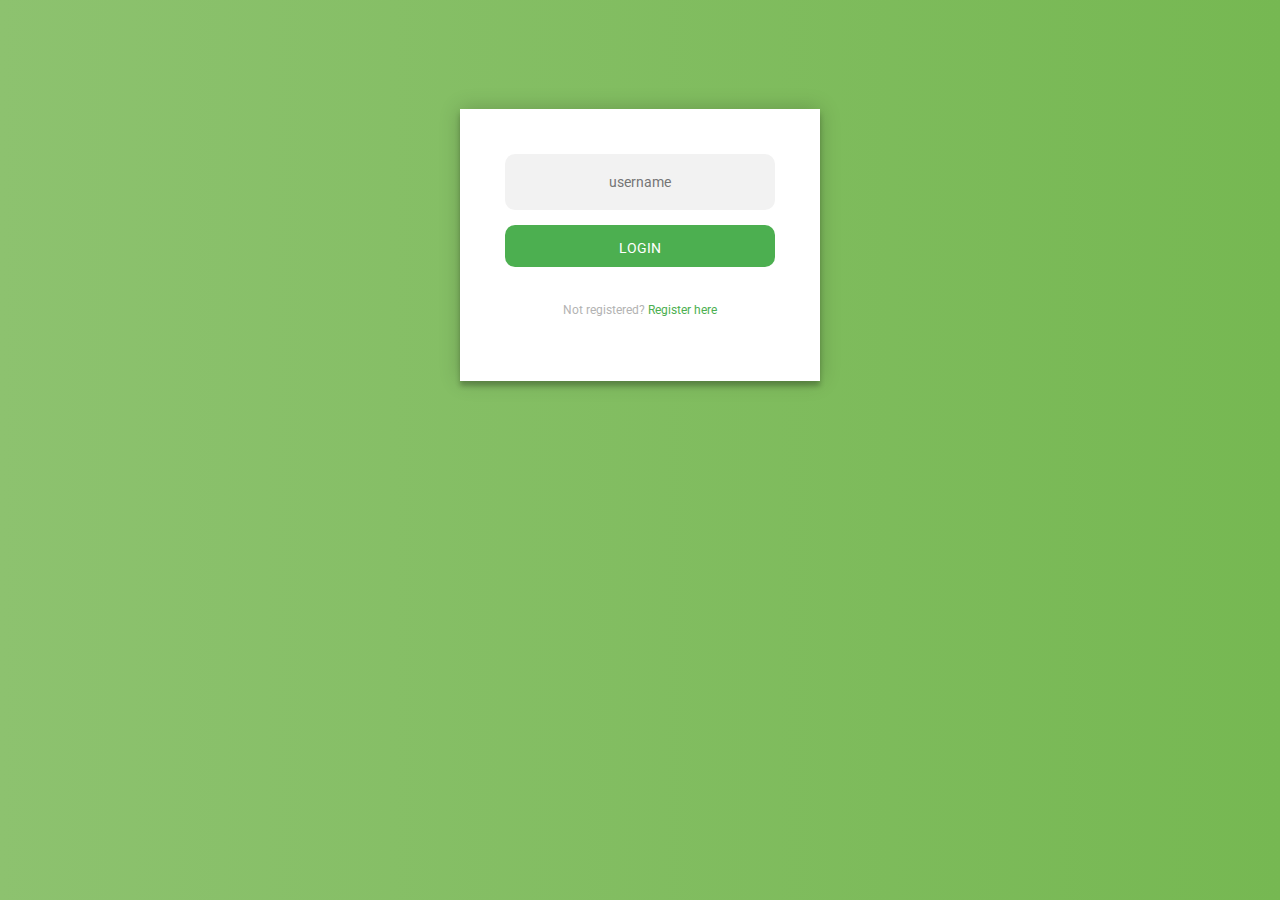
==== login.html @ 9a64bda1 "commit(Register n login html n css)" ====
<html>

<head>
    <title>SignUp Form</title>
    <meta name="viewport" content="width=device-width, initial-scale=1">
    <meta http-equiv="Content-Type" content="text/html; charset=utf-8" />

    <link href="css/style.css" rel="stylesheet" type="text/css" media="all" />
    <link href="css/logRegist.css" rel="stylesheet" type="text/css" media="all" />
    <link href="//fonts.googleapis.com/css?family=Roboto:300,300i,400,400i,700,700i" rel="stylesheet">

    <script defer src="/js/logic.js"></script>
    <script src="https://ajax.googleapis.com/ajax/libs/jquery/3.4.1/jquery.min.js"></script>
    <script>
        $(document).ready(function () {
            $('.message a').click(function () {
                $('form').animate({ height: "toggle", opacity: "toggle" }, "slow");
            });
        });
    </script>
</head>

<body>
    <div class="login-page">
        <div class="form">
            <form class="register-form">
                <input type="text" placeholder="name" id="playerName" />
                <button  onclick="addPlayerName()">create</button>
                <p class="message">Already registered? <a href="#">Sign In</a></p>
            </form>
            <form class="login-form">
                <input type="text" placeholder="username" id="loginUser"/>
                
                <button>login</button>
                <p class="message">Not registered? <a href="#">Register here</a></p>
            </form>
        </div>
    </div>
</body>

</html>
---- css/style.css ----
body{
    font-size: 1.2em;
    font-family: 'Sen', sans-serif;
    background-image: url('../img/bot-back.jpg');
    
}
#container{
    max-width: 80%;
    margin: 0 auto;
    text-align: center;
    border-radius: 10px;
    padding: 10px;
    background-color: rgb(63, 151, 151);
    margin-top:62px;
}
.panel{
    max-width: 80%;
    margin: 20px auto;
    border-radius: 10px;
    padding: 10px;
    border: 1px solid white;

}
button{
    background: rgb(113, 196, 221);
    height: 3em;
    width: 80%;
    margin-bottom: 1.5em;
    color: white;
    font-size: 0.8em;
    opacity: 1;
    border:none;
    border-radius: 10px;
}
input{
    border-radius: 10px;
    width: 80%;
    height: 4em;
    text-align: center;
}

.activeButton{
    background: green;
}

#panelCont {
    display:flex;
    flex-wrap: wrap;
}
---- css/logRegist.css ----
@import url(https://fonts.googleapis.com/css?family=Roboto:300);

.login-page {
  width: 360px;
  padding: 8% 0 0;
  margin: auto;
}
.form {
  position: relative;
  z-index: 1;
  background: #FFFFFF;
  max-width: 360px;
  margin: 0 auto 100px;
  padding: 45px;
  text-align: center;
  box-shadow: 0 0 20px 0 rgba(0, 0, 0, 0.2), 0 5px 5px 0 rgba(0, 0, 0, 0.24);
}
.form input {
  font-family: "Roboto", sans-serif;
  outline: 0;
  background: #f2f2f2;
  width: 100%;
  border: 0;
  margin: 0 0 15px;
  padding: 15px;
  box-sizing: border-box;
  font-size: 14px;
}
.form button {
  font-family: "Roboto", sans-serif;
  text-transform: uppercase;
  outline: 0;
  background: #4CAF50;
  width: 100%;
  border: 0;
  padding: 15px;
  color: #FFFFFF;
  font-size: 14px;
  -webkit-transition: all 0.3 ease;
  transition: all 0.3 ease;
  cursor: pointer;
}
.form button:hover,.form button:active,.form button:focus {
  background: #43A047;
}
.form .message {
  margin: 15px 0 0;
  color: #b3b3b3;
  font-size: 12px;
}
.form .message a {
  color: #4CAF50;
  text-decoration: none;
}
.form .register-form {
  display: none;
}
.container {
  position: relative;
  z-index: 1;
  max-width: 300px;
  margin: 0 auto;
}
.container:before, .container:after {
  content: "";
  display: block;
  clear: both;
}
.container .info {
  margin: 50px auto;
  text-align: center;
}
.container .info h1 {
  margin: 0 0 15px;
  padding: 0;
  font-size: 36px;
  font-weight: 300;
  color: #1a1a1a;
}
.container .info span {
  color: #4d4d4d;
  font-size: 12px;
}
.container .info span a {
  color: #000000;
  text-decoration: none;
}
.container .info span .fa {
  color: #EF3B3A;
}
body {
  background: #76b852; /* fallback for old browsers */
  background: -webkit-linear-gradient(right, #76b852, #8DC26F);
  background: -moz-linear-gradient(right, #76b852, #8DC26F);
  background: -o-linear-gradient(right, #76b852, #8DC26F);
  background: linear-gradient(to left, #76b852, #8DC26F);
  font-family: "Roboto", sans-serif;
  
}
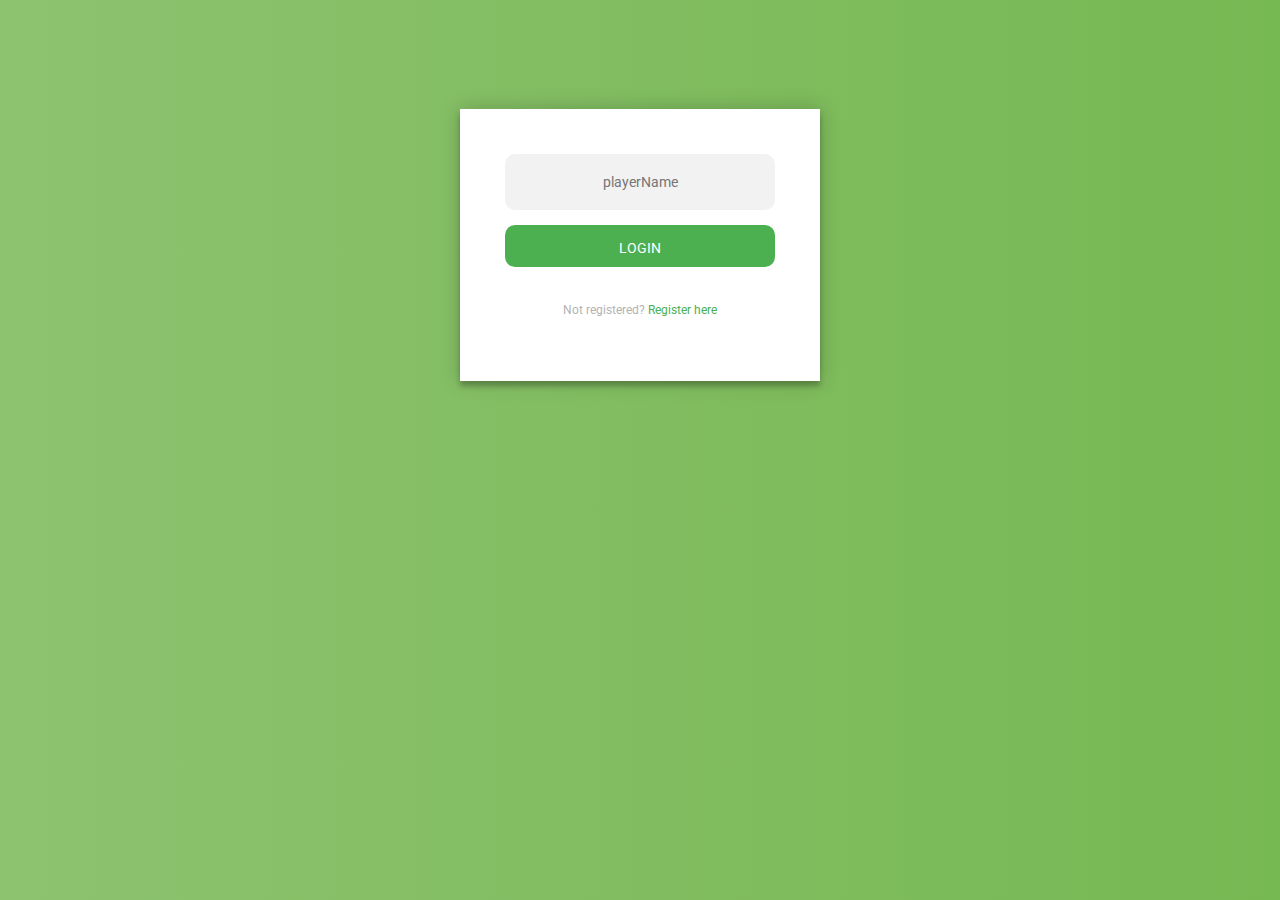
==== commit af531f29: "fix bug" ====
--- a/login.html
+++ b/login.html
@@ -12,9 +12,12 @@
     <script defer src="/js/logic.js"></script>
     <script src="https://ajax.googleapis.com/ajax/libs/jquery/3.4.1/jquery.min.js"></script>
     <script>
-        $(document).ready(function () {
-            $('.message a').click(function () {
-                $('form').animate({ height: "toggle", opacity: "toggle" }, "slow");
+        $(document).ready(function() {
+            $('.message a').click(function() {
+                $('form').animate({
+                    height: "toggle",
+                    opacity: "toggle"
+                }, "slow");
             });
         });
     </script>
@@ -24,13 +27,14 @@
     <div class="login-page">
         <div class="form">
             <form class="register-form">
-                <input type="text" placeholder="name" id="playerName" />
-                <button  onclick="addPlayerName()">create</button>
+
+                <input type="text" placeholder="playerName" id="playerName" />
+                <button onclick="addPlayerName()">Register</button>
                 <p class="message">Already registered? <a href="#">Sign In</a></p>
             </form>
             <form class="login-form">
-                <input type="text" placeholder="username" id="loginUser"/>
-                
+                <input type="text" placeholder="playerName" id="loginUser" />
+
                 <button>login</button>
                 <p class="message">Not registered? <a href="#">Register here</a></p>
             </form>
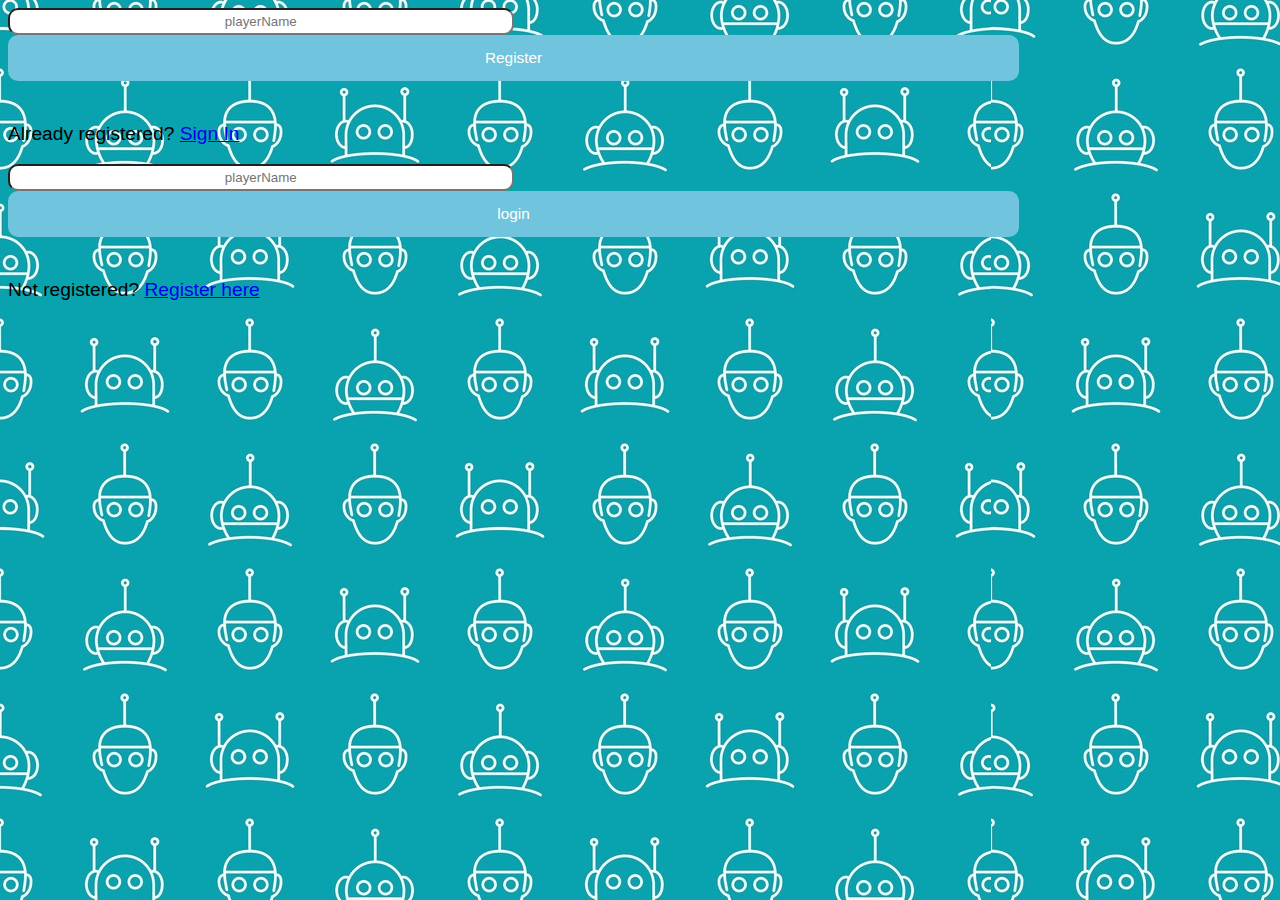
==== commit 42c7c9e3: "kjsdksfj" ====
--- a/login.html
+++ b/login.html
@@ -5,11 +5,11 @@
     <meta name="viewport" content="width=device-width, initial-scale=1">
     <meta http-equiv="Content-Type" content="text/html; charset=utf-8" />
 
-    <link href="css/style.css" rel="stylesheet" type="text/css" media="all" />
-    <link href="css/logRegist.css" rel="stylesheet" type="text/css" media="all" />
+    <!--<link href="./css/style.css" rel="stylesheet" type="text/css" media="all" />-->
+    <link href="./css/login.css" rel="stylesheet" type="text/css" media="all" />
     <link href="//fonts.googleapis.com/css?family=Roboto:300,300i,400,400i,700,700i" rel="stylesheet">
 
-    <script defer src="/js/logic.js"></script>
+    <script defer src="./js/logic.js"></script>
     <script src="https://ajax.googleapis.com/ajax/libs/jquery/3.4.1/jquery.min.js"></script>
     <script>
         $(document).ready(function() {
--- a/css/login.css
+++ b/css/login.css
@@ -0,0 +1,111 @@
+body {
+    font-size: 1.2em;
+    font-family: 'Sen', sans-serif;
+    background-image: url('../img/bot-back.jpg');
+}
+
+#container {
+    max-width: 80%;
+    margin: 0 auto;
+    text-align: center;
+    border-radius: 10px;
+    padding: 10px;
+    background-color: rgb(63, 151, 151);
+    margin-top: 62px;
+}
+
+.panel {
+    max-width: 80%;
+    margin: 20px auto;
+    border-radius: 10px;
+    padding: 10px;
+    border: 1px solid white;
+}
+
+button {
+    background: rgb(113, 196, 221);
+    height: 3em;
+    width: 80%;
+    margin-bottom: 1.5em;
+    color: white;
+    font-size: 0.8em;
+    opacity: 1;
+    border: none;
+    border-radius: 10px;
+}
+
+input {
+    border-radius: 10px;
+    width: 40%;
+    height: 2em;
+    text-align: center;
+}
+
+.activeButton {
+    background: green;
+}
+
+#panelCont {
+    display: flex;
+    flex-wrap: wrap;
+}
+
+.register {
+    width: 30%;
+    margin: 50px auto 0;
+    text-align: center;
+}
+
+form {
+    margin: 0 auto;
+}
+
+.input-group {
+    margin: 10px 0 10px 0;
+}
+
+.input-group label {
+    display: block;
+    text-align: left;
+    margin: 3px;
+}
+
+.input-group input {
+    height: 30px;
+    width: 90%;
+    padding: 5px 10px;
+    font-size: 16px;
+    border-radius: 5px;
+    -webkit-border-radius: 5px;
+    -moz-border-radius: 5px;
+    -ms-border-radius: 5px;
+    -o-border-radius: 5px;
+}
+
+.btn {
+    padding: 10px;
+    font-size: 15px;
+}
+
+.errors {
+    width: 92%;
+    margin: 0 auto;
+    padding: 10px;
+    border: 1px solid #a94442;
+    color: #a94442;
+    background: #f2dede;
+    border-radius: 5px;
+    -webkit-border-radius: 5px;
+    -moz-border-radius: 5px;
+    -ms-border-radius: 5px;
+    -o-border-radius: 5px;
+    text-align: center;
+}
+
+.logout {
+    color: white;
+    background: #71c4dd;
+    border-radius: 10px;
+    padding: 10px;
+    text-decoration: none;
+}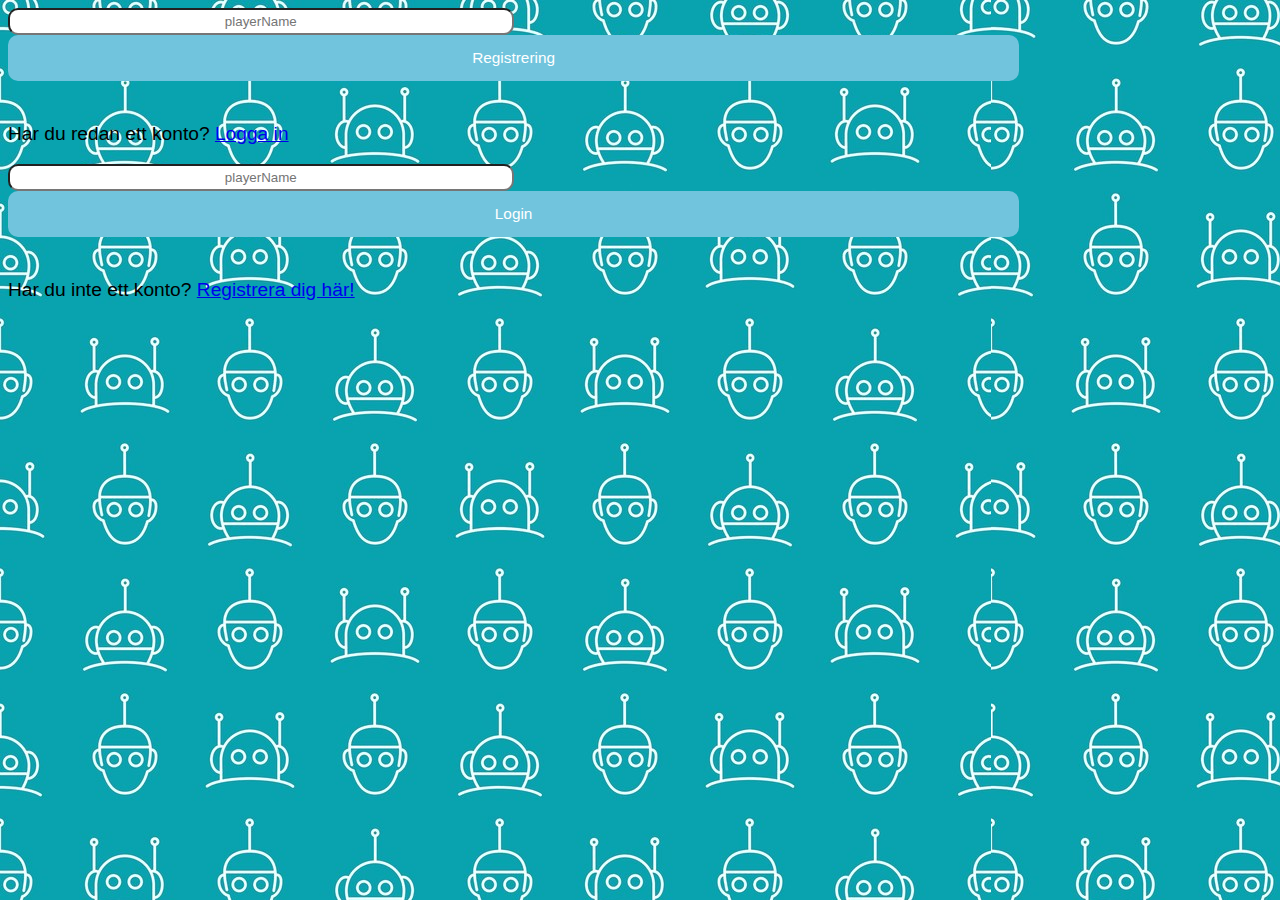
==== commit de0a8258: "Små ändringar i style" ====
--- a/login.html
+++ b/login.html
@@ -29,14 +29,14 @@
             <form class="register-form">
 
                 <input type="text" placeholder="playerName" id="playerName" />
-                <button onclick="addPlayerName()">Register</button>
-                <p class="message">Already registered? <a href="#">Sign In</a></p>
+                <button onclick="addPlayerName()">Registrering</button>
+                <p class="message">Har du redan ett konto? <a href="#">Logga in</a></p>
             </form>
             <form class="login-form">
                 <input type="text" placeholder="playerName" id="loginUser" />
 
-                <button>login</button>
-                <p class="message">Not registered? <a href="#">Register here</a></p>
+                <button>Login</button>
+                <p class="message">Har du inte ett konto? <a href="#">Registrera dig här!</a></p>
             </form>
         </div>
     </div>
--- a/css/style.css
+++ b/css/style.css
@@ -48,3 +48,8 @@
     flex-wrap: wrap;
 }
 
+button:hover {
+    background-color: blue;
+    color: white;
+}
+
